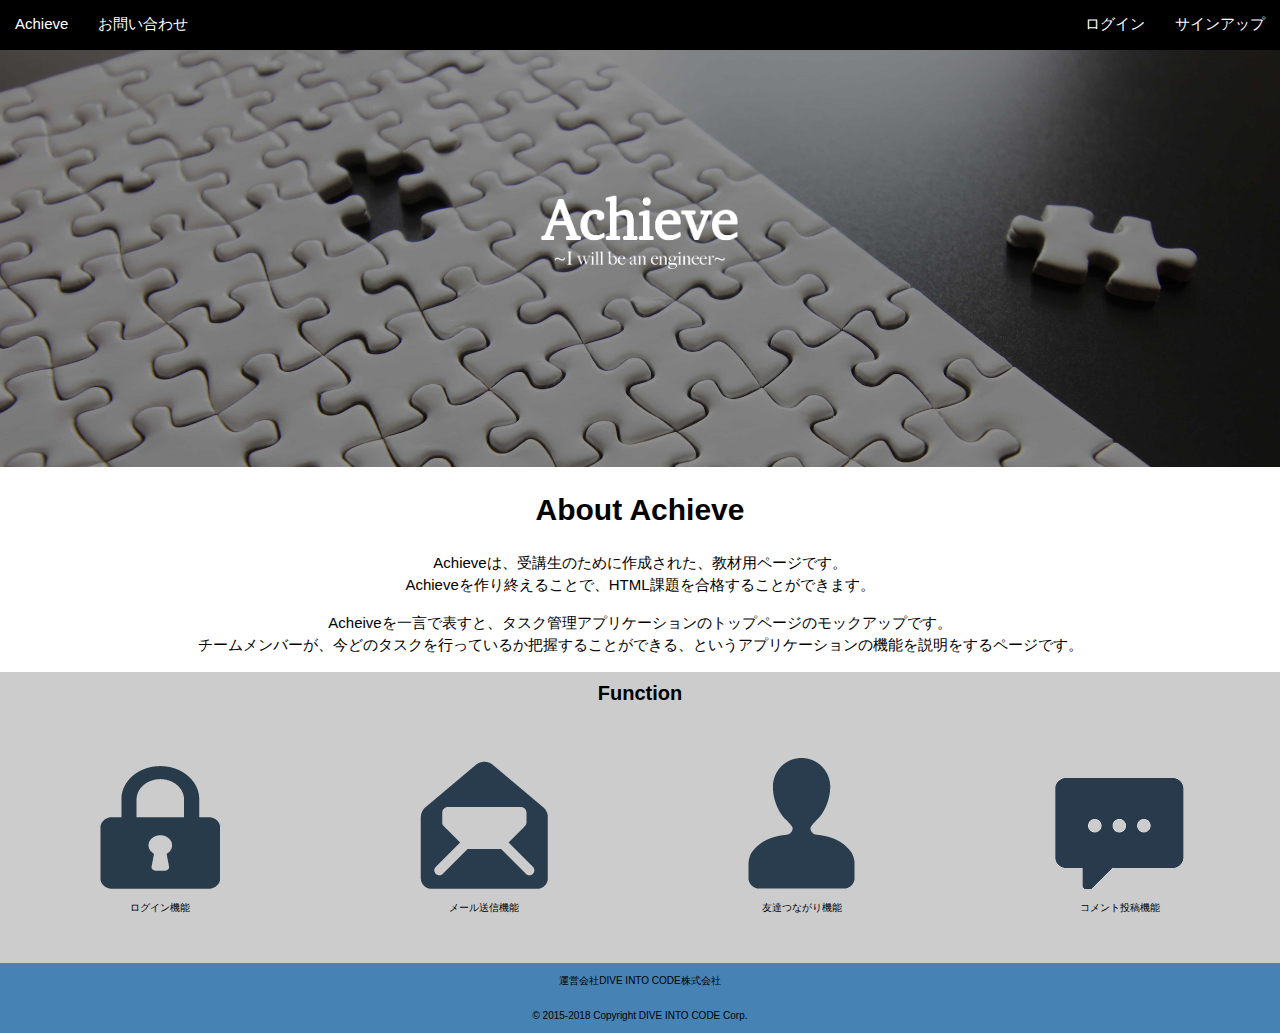
==== sample.html @ ce9a301c "kadai" ====
<!DOCTYPE html>
<html lang="ja">
<head>
    <meta charset="UTF-8">
    <meta http-equiv="Content-Type" content="text/html; charset=utf-8" />
    <title>Achieve</title>
    <link rel="stylesheet" href="vendors/css/normalize.css">
    <link rel="stylesheet" href="vendors/css/sample.css">
</head>
<body>
  <header class="header">
    <ul>
      <li class="left"><a href="#">Achieve</a></li>
      <li class="left"><a href="#">お問い合わせ</a></li>
      <li class="right"><a href="#">サインアップ</a></li>
      <li class="right"><a href="#">ログイン</a></li>
    </ul>
  </header>
  <section class="main-header">
    <img src="vendors/images/achieve.png">
  </section>
  <section class="about">
    <h1>About Achieve</h1>
    <p>
      Achieveは、受講生のために作成された、教材用ページです。<br>
      Achieveを作り終えることで、HTML課題を合格することができます。
    </p>
    <p>
      Acheiveを一言で表すと、タスク管理アプリケーションのトップページのモックアップです。<br>
      チームメンバーが、今どのタスクを行っているか把握することができる、というアプリケーションの機能を説明をするページです。
    </p>
  </section>
  <section class="function">
    <h1>Function</h1>
    <div class="function-images">
      <div class="function-image">
        <img src="vendors/images/key.png">
        <p>ログイン機能</p>
      </div>
      <div class="function-image">
        <img src="vendors/images/mails.png">
        <p>メール送信機能</p>
      </div>
      <div class="function-image">
        <img src="vendors/images/girls.png">
        <p>友達つながり機能</p>
      </div>
      <div class="function-image">
        <img src="vendors/images/comment.png">
        <p>コメント投稿機能</p>
      </div>
    </div>
  </section>
  <footer class="footer clearfix">
    <p>運営会社DIVE INTO CODE株式会社</p>
    <p>© 2015-2018 Copyright DIVE INTO CODE Corp.</p>
  </footer>
</body>
</html>
---- vendors/css/sample.css ----
html {
  position: relative;
  min-height: 100%;
  font-size:62.5%;
  font-family: sans-serif;
}

body {
  text-align: center;

}

.main-header {
  padding-bottom: 15%;
  width: 100%;
  background-size: cover;
  background-image: url("../images/header.jpg");
  background-attachment: fixed;

}

/* ここから */
.header{
  height:50px;
  background-color: black;
  font-size:1.5rem

}

header ul {
  margin:0px;
  padding:0px;

}

header ul a {
  color:#fff;
  text-decoration: none;
  display:block;
  padding:15px;

}

header li {
  list-style: none;

}

li.left{
  float:left;
}

li.right{
  float: right;
}


header ul:after {
  content:"";
  display:block;
  clear:both;
}
/* ここまでがheader部分の実装 */

.main-header img {
/* main画像（白い「Achieve」の文字の画像）部分の実装 */
  width:200px;
  margin:0 auto;
  padding-top:140px;

}

.about {
/* About Achieve部分の実装 */
  font-size:1.5rem;
  line-height:1.5;
  height:100%;
}

/* ここから */
.function {
  background-color:#ccc;
  /*background-size:cover;*/
  height:100%;
}

.function h1{
  padding-top:10px;
}

.function-images {
  width:1120px;
  height:100%;
  margin:0 auto;
  display: table;

}

.function-image {
  width:150px;
  height:100px;
  padding:40px 100px;
  display: table-cell;
}


/* ここまでがfunction部分の実装 */

footer{
/* footer部分の実装 */
  background-color: #4682b4;

}

.footer p{
  padding:10px 0;
  margin:0px;
  line-height: 1.5;
}


.clearfix{
  content:"";
  display:block;
  clear:both;
}
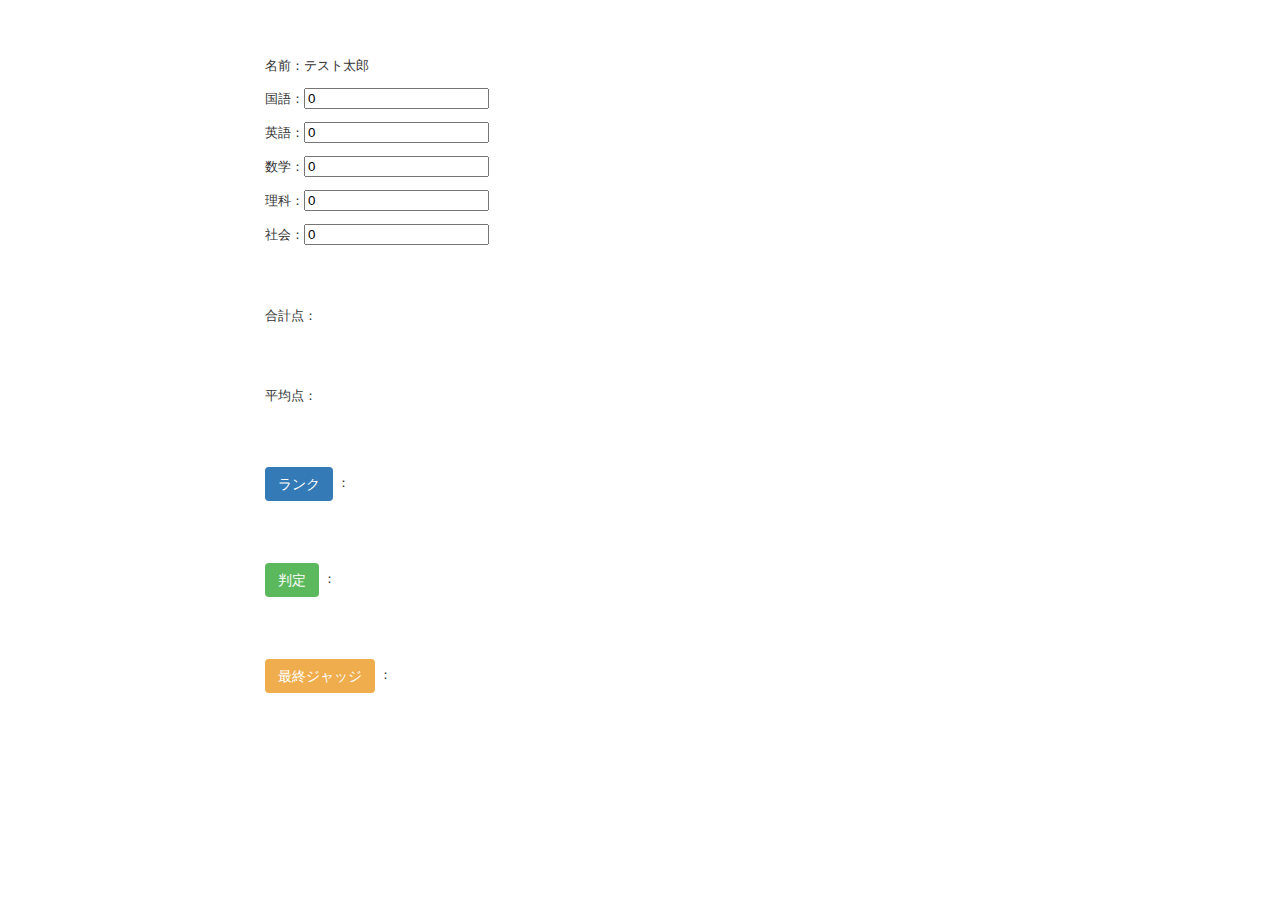
==== commit 7a5fdf74: "aaa" ====
--- a/sample.html
+++ b/sample.html
@@ -1,59 +1,40 @@
 <!DOCTYPE html>
-<html lang="ja">
-<head>
+<html lang="en">
+  <head>
     <meta charset="UTF-8">
     <meta http-equiv="Content-Type" content="text/html; charset=utf-8" />
-    <title>Achieve</title>
-    <link rel="stylesheet" href="vendors/css/normalize.css">
-    <link rel="stylesheet" href="vendors/css/sample.css">
-</head>
-<body>
-  <header class="header">
-    <ul>
-      <li class="left"><a href="#">Achieve</a></li>
-      <li class="left"><a href="#">お問い合わせ</a></li>
-      <li class="right"><a href="#">サインアップ</a></li>
-      <li class="right"><a href="#">ログイン</a></li>
-    </ul>
-  </header>
-  <section class="main-header">
-    <img src="vendors/images/achieve.png">
-  </section>
-  <section class="about">
-    <h1>About Achieve</h1>
-    <p>
-      Achieveは、受講生のために作成された、教材用ページです。<br>
-      Achieveを作り終えることで、HTML課題を合格することができます。
-    </p>
-    <p>
-      Acheiveを一言で表すと、タスク管理アプリケーションのトップページのモックアップです。<br>
-      チームメンバーが、今どのタスクを行っているか把握することができる、というアプリケーションの機能を説明をするページです。
-    </p>
-  </section>
-  <section class="function">
-    <h1>Function</h1>
-    <div class="function-images">
-      <div class="function-image">
-        <img src="vendors/images/key.png">
-        <p>ログイン機能</p>
-      </div>
-      <div class="function-image">
-        <img src="vendors/images/mails.png">
-        <p>メール送信機能</p>
-      </div>
-      <div class="function-image">
-        <img src="vendors/images/girls.png">
-        <p>友達つながり機能</p>
-      </div>
-      <div class="function-image">
-        <img src="vendors/images/comment.png">
-        <p>コメント投稿機能</p>
-      </div>
+    <link rel="stylesheet" integrity="sha384-BVYiiSIFeK1dGmJRAkycuHAHRg32OmUcww7on3RYdg4Va+PmSTsz/K68vbdEjh4u" crossorigin="anonymous">
+    <link type="text/css" rel="stylesheet" href="sample.css">
+    <title>DIVE INTO SAMPLE JavaScript</title>
+  </head>
+  <body>
+    <div class="container">
+      <br><br>
+      <p>名前：テスト太郎</p>
+
+      <p>国語：<input type="number" id="national_language" value=0></p>
+      <p>英語：<input type="number" id="english" value=0></p>
+      <p>数学：<input type="number" id="mathematics" value=0></p>
+      <p>理科：<input type="number" id="science" value=0></p>
+      <p>社会：<input type="number" id="society" value=0></p>
+
+      <br><br>
+      <p>合計点：<label id="sum_indicate"></label></p>
+
+      <br><br>
+      <p>平均点：<label id="avarage_indicate"></label></p>
+
+      <br><br>
+      <p><label class="btn btn-primary" id="btn-evaluation">ランク</label> ： <label id="evaluation"></label></p>
+
+      <br><br>
+      <p><label class="btn btn-success" id="btn-judge">判定</label> ： <label id="judge"></label></p>
+
+      <br><br>
+      <p><label class="btn btn-warning" id="btn-declaration">最終ジャッジ</label> ： <label id="declaration"></label></p>
     </div>
-  </section>
-  <footer class="footer clearfix">
-    <p>運営会社DIVE INTO CODE株式会社</p>
-    <p>© 2015-2018 Copyright DIVE INTO CODE Corp.</p>
-  </footer>
-</body>
+
+    <script src="https://code.jquery.com/jquery-3.2.1.min.js"></script>
+    <script src="sample.js"></script>
+  </body>
 </html>
--- a/sample.css
+++ b/sample.css
@@ -0,0 +1,141 @@
+body {
+  background-color: #fff;
+  color: #333;
+  font-family: verdana, arial, helvetica, sans-serif;
+  font-size: 13px;
+  line-height: 18px;
+}
+
+p, ol, ul, td {
+  font-family: verdana, arial, helvetica, sans-serif;
+  font-size: 13px;
+  line-height: 18px;
+}
+
+pre {
+  background-color: #eee;
+  padding: 10px;
+  font-size: 11px;
+}
+
+a {
+  color: #000;
+
+  &:visited {
+    color: #666;
+  }
+
+  &:hover {
+   color: #fff;
+   background-color: #000;
+ }
+}
+
+div {
+ &.field, &.actions {
+   margin-bottom: 10px;
+ }
+}
+
+#notice {
+ color: green;
+}
+
+.field_with_errors {
+ padding: 2px;
+ background-color: red;
+ display: table;
+}
+
+#error_explanation {
+  width: 450px;
+  border: 2px solid red;
+  padding: 7px;
+  padding-bottom: 0;
+  margin-bottom: 20px;
+  background-color: #f0f0f0;
+
+  h2 {
+    text-align: left;
+    font-weight: bold;
+    padding: 5px 5px 5px 15px;
+    font-size: 12px;
+    margin: -7px;
+    margin-bottom: 0px;
+    background-color: #c00;
+    color: #fff;
+  }
+
+  ul li {
+    font-size: 12px;
+    list-style: square;
+  }
+}
+
+.container {
+  width: 750px;
+  padding-right: 15px;
+  padding-left: 15px;
+  margin-right: auto;
+  margin-left: auto;
+}
+
+.btn-success {
+  color: #fff;
+  background-color: #5cb85c;
+  border-color: #4cae4c;
+}
+
+.btn-primary {
+  color: #fff;
+  background-color: #337ab7;
+  border-color: #2e6da4;
+}
+
+.btn-warning {
+  color: #fff;
+  background-color: #f0ad4e;
+  border-color: #eea236;
+}
+
+.btn {
+  display: inline-block;
+  padding: 6px 12px;
+  margin-bottom: 0;
+  font-size: 14px;
+  font-weight: 400;
+  line-height: 1.42857143;
+  text-align: center;
+  white-space: nowrap;
+  vertical-align: middle;
+  -ms-touch-action: manipulation;
+  touch-action: manipulation;
+  cursor: pointer;
+  -webkit-user-select: none;
+  -moz-user-select: none;
+  -ms-user-select: none;
+  user-select: none;
+  background-image: none;
+  border: 1px solid transparent;
+  border-radius: 4px;
+}
+
+alert {
+  padding: 15px;
+  margin-bottom: 20px;
+  border: 1px solid transparent;
+  border-radius: 4px;
+}
+
+.alert-info {
+  color: #31708f;
+  background-color: #d9edf7;
+  border-color: #bce8f1;
+}
+
+label {
+  display: inline-block;
+  max-width: 100%;
+  margin-bottom: 5px;
+  font-weight: 700;
+}
